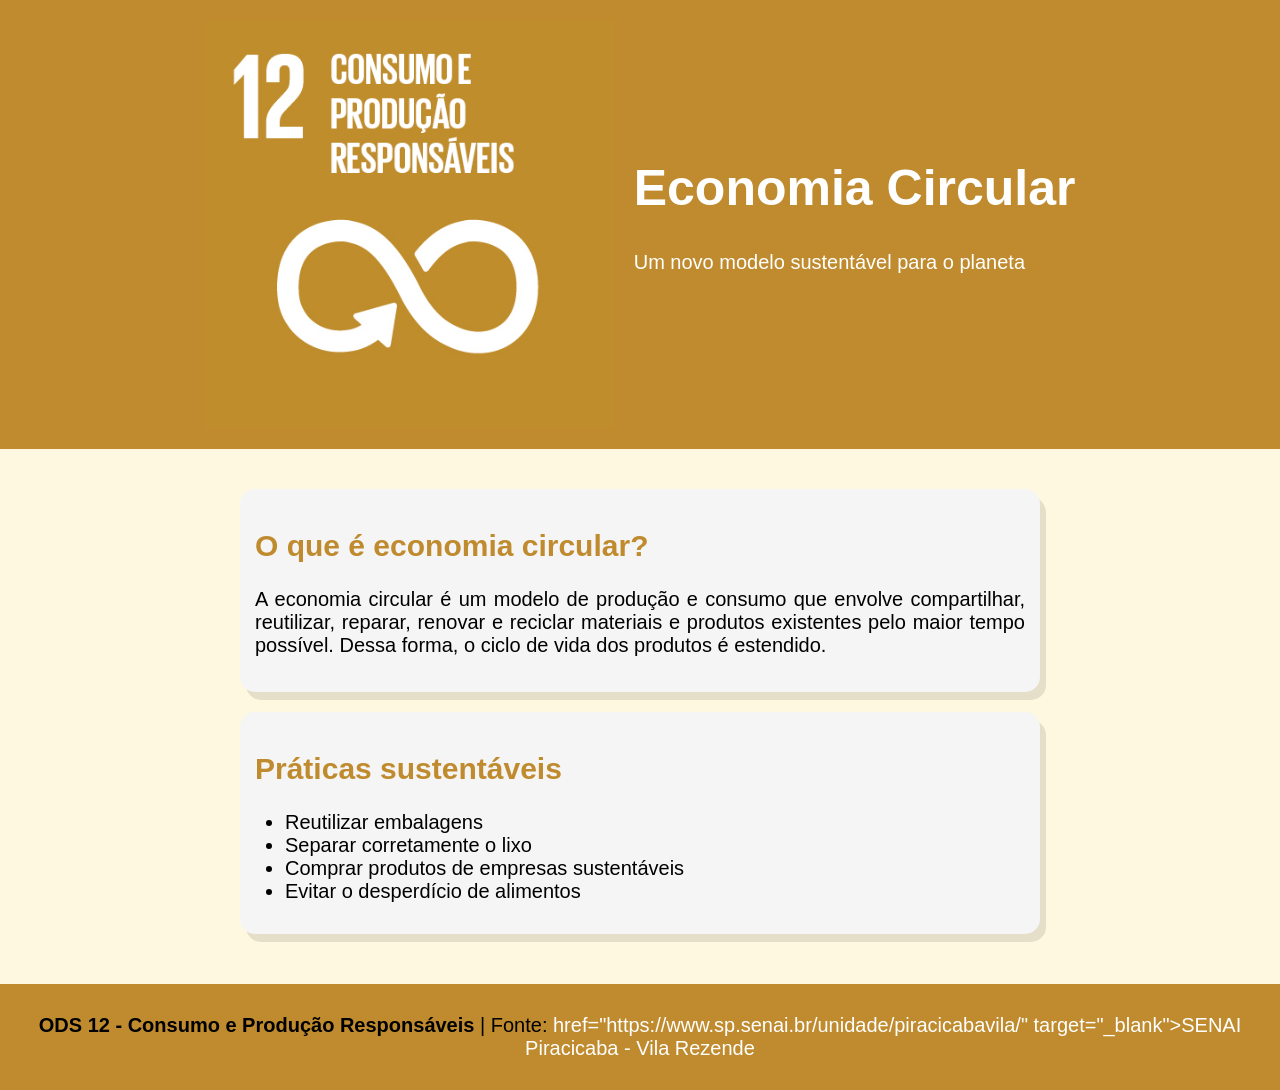
==== ods12.html @ 6d58e153 "Criando página html sobre os ods" ====
<!DOCTYPE html>
<html lang="pt-BR">
<head>
    <meta charset="UTF-8">
    <meta name="viewport" content="width=device-width, initial-scale=1.0">
    <title>ODS 12</title>
    <link rel="stylesheet" href="css/index.css">
</head>

<body>
    <!-- Tag header se refere a parte superior -->

    <header>

        <div class="header-content">
             <img src="images/ODS12.png" alt="Imagem ODS 12">
             <div class="header-text">
                 
                  <a href="https://brasil.un.org/pt-br/sdgs" target="_blank">
                    <h1>Economia Circular</h1>
                  </a>
            
                 <p>Um novo modelo sustentável para o planeta</p>
             </div>
        </div>
    </header>

    <!-- Tag section diz respeito a uma seçã do site -->
     <section>
        <article>
            
            <h2>O que é economia circular?</h2>
            <p>A economia circular é um modelo de produção e consumo que envolve compartilhar,
                 reutilizar, reparar, renovar e reciclar materiais e produtos existentes pelo maior tempo possível. 
                 Dessa forma, o ciclo de vida dos produtos é estendido.</p>
        
        </article>

        <article>
            <h2>Práticas sustentáveis</h2>
            <ul>
                <li>Reutilizar embalagens</li>
                <li>Separar corretamente o lixo</li>
                <li>Comprar produtos de empresas sustentáveis</li>
                <li>Evitar o desperdício de alimentos</li>
            </ul>
        </article>
     
    </section>

    <footer>
        <p>
            <strong>
                ODS 12 - Consumo e Produção Responsáveis
            </strong>
            | Fonte: 
            <a> href="https://www.sp.senai.br/unidade/piracicabavila/" target="_blank">SENAI Piracicaba - Vila Rezende
            </a>

        </p>
    </footer>

</body>
</html>
---- css/index.css ----
body {
    background-color: #fff8e1;
    font-family: 'Segoe UI', Tahoma, Geneva, Verdana, sans-serif;
    margin: 0;
    padding: 0;
}

header {
    background-color: #bf8b2e;
    color: white;
    padding: 20px;
}

.header-content {
    display:flex;
    align-items: center; /*alinha na vertical*/
    justify-content: center; /*alinha na horizontal*/
    gap: 20px; /*espaçamento interno*/
    flex-wrap: wrap; /*quebra a linha e ajusta*/
}

.header-text {
    margin-bottom: 30px;
}

h1 {
    font-size: 50px;
    text-align: center;
}

p {
    font-size: 20px;
}

img {
    width: 33%;
    height: auto;
}
a {
    text-decoration: none;
    color: white;
}

a:hover {
    text-decoration: underline;
}

section {
    padding: 20px;
    max-width: 800px;
    margin: 0 auto;
    text-align: justify;
}   

article {
    background-color: #f5f5f5;
    padding: 15px;
    border-radius: 15px;
    margin-top: 20px;
    box-shadow: 6px 8px 0px rgba(0, 0, 0, 0.1)
}

ul {
    margin-top: 10px;
    padding-left: 30px;
    /* list-style--type: none; (Remove os bullets) */
}

li {
    font-size: 20px;

}

h2 {
    color:#bf8b2e;
    font-size: 30px;
}

footer {
    background-color: #bf8b2e;
    padding: 10px;
    text-align: center;
    margin-top: 30px;
    font-size: 20px;
}

/* Para dispositivos móveis */
@media (max-width: 768px) {
    img {
        width: 60%;
    }

     h1 {
        font-size: 40px;

    }

    p {
        font-size: 20px;
    }

}
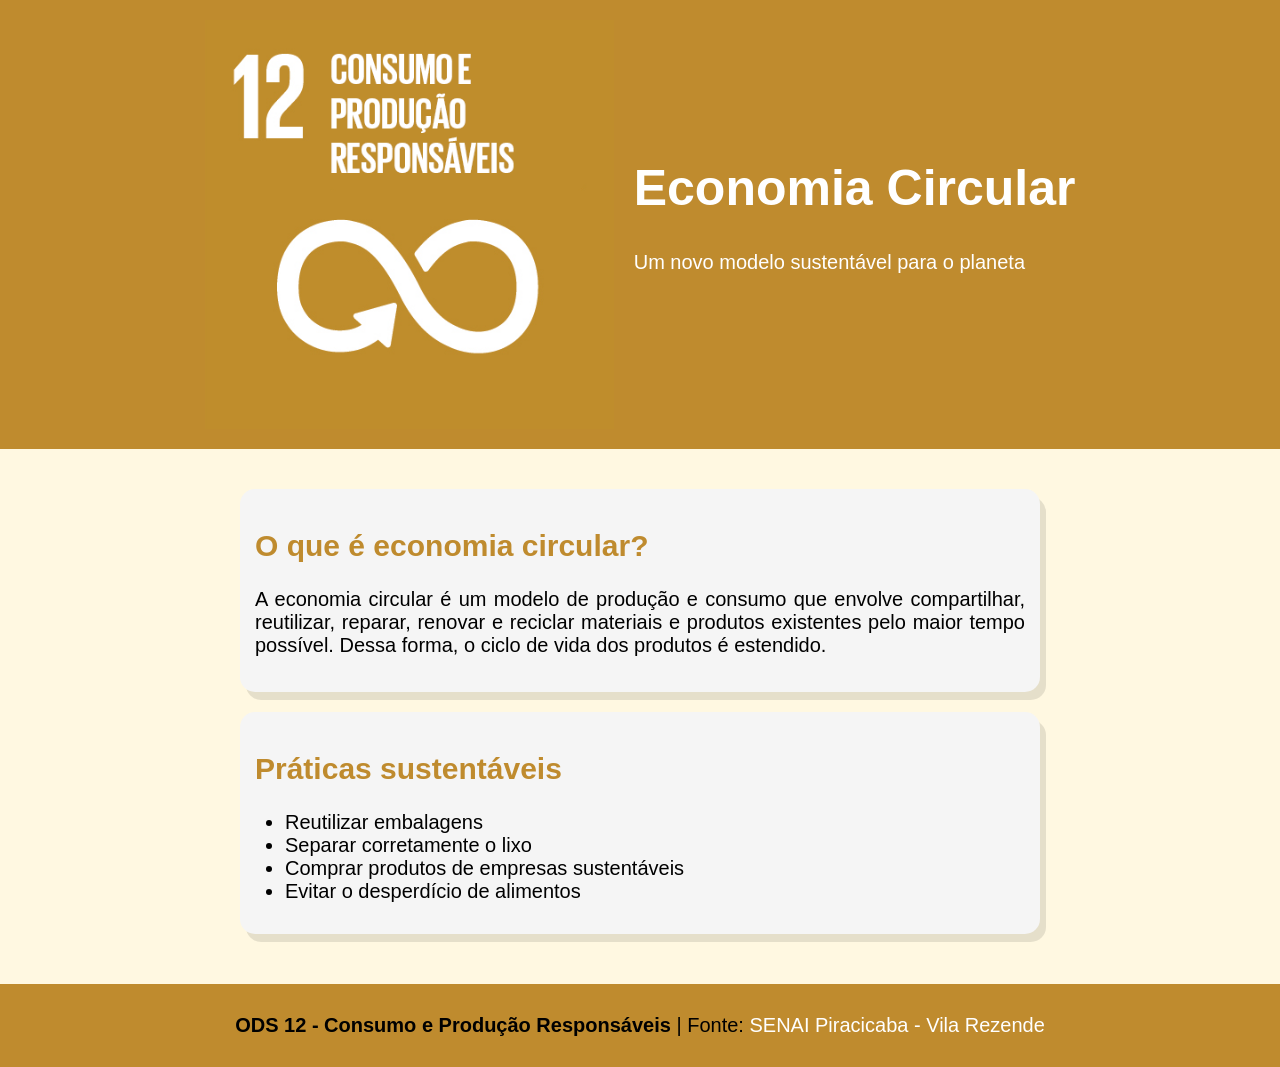
==== commit 4ee69f8b: "corrigindo link de referência" ====
--- a/ods12.html
+++ b/ods12.html
@@ -4,7 +4,7 @@
     <meta charset="UTF-8">
     <meta name="viewport" content="width=device-width, initial-scale=1.0">
     <title>ODS 12</title>
-    <link rel="stylesheet" href="css/index.css">
+    <link rel="stylesheet" href="css/ods12.css">
 </head>
 
 <body>
@@ -54,8 +54,7 @@
                 ODS 12 - Consumo e Produção Responsáveis
             </strong>
             | Fonte: 
-            <a> href="https://www.sp.senai.br/unidade/piracicabavila/" target="_blank">SENAI Piracicaba - Vila Rezende
-            </a>
+            <a target="_blank" href="https://www.sp.senai.br/unidade/piracicabavila/"> SENAI Piracicaba - Vila Rezende </a>
 
         </p>
     </footer>
--- a/css/ods12.css
+++ b/css/ods12.css
@@ -0,0 +1,103 @@
+body {
+    background-color: #fff8e1;
+    font-family: 'Segoe UI', Tahoma, Geneva, Verdana, sans-serif;
+    margin: 0;
+    padding: 0;
+}
+
+header {
+    background-color: #bf8b2e;
+    color: white;
+    padding: 20px;
+}
+
+.header-content {
+    display:flex;
+    align-items: center; /*alinha na vertical*/
+    justify-content: center; /*alinha na horizontal*/
+    gap: 20px; /*espaçamento interno*/
+    flex-wrap: wrap; /*quebra a linha e ajusta*/
+}
+
+.header-text {
+    margin-bottom: 30px;
+}
+
+h1 {
+    font-size: 50px;
+    text-align: center;
+}
+
+p {
+    font-size: 20px;
+}
+
+img {
+    width: 33%;
+    height: auto;
+}
+a {
+    text-decoration: none;
+    color: white;
+}
+
+a:hover {
+    text-decoration: underline;
+}
+
+section {
+    padding: 20px;
+    max-width: 800px;
+    margin: 0 auto;
+    text-align: justify;
+}   
+
+article {
+    background-color: #f5f5f5;
+    padding: 15px;
+    border-radius: 15px;
+    margin-top: 20px;
+    box-shadow: 6px 8px 0px rgba(0, 0, 0, 0.1)
+}
+
+ul {
+    margin-top: 10px;
+    padding-left: 30px;
+    /* list-style--type: none; (Remove os bullets) */
+}
+
+li {
+    font-size: 20px;
+
+}
+
+h2 {
+    color:#bf8b2e;
+    font-size: 30px;
+}
+
+footer {
+    background-color: #bf8b2e;
+    padding: 10px;
+    text-align: center;
+    margin-top: 30px;
+    font-size: 20px;
+}
+
+/* Para dispositivos móveis */
+@media (max-width: 768px) {
+    img {
+        width: 60%;
+    }
+
+     h1 {
+        font-size: 40px;
+
+    }
+
+    p {
+        font-size: 20px;
+    }
+
+}
+
